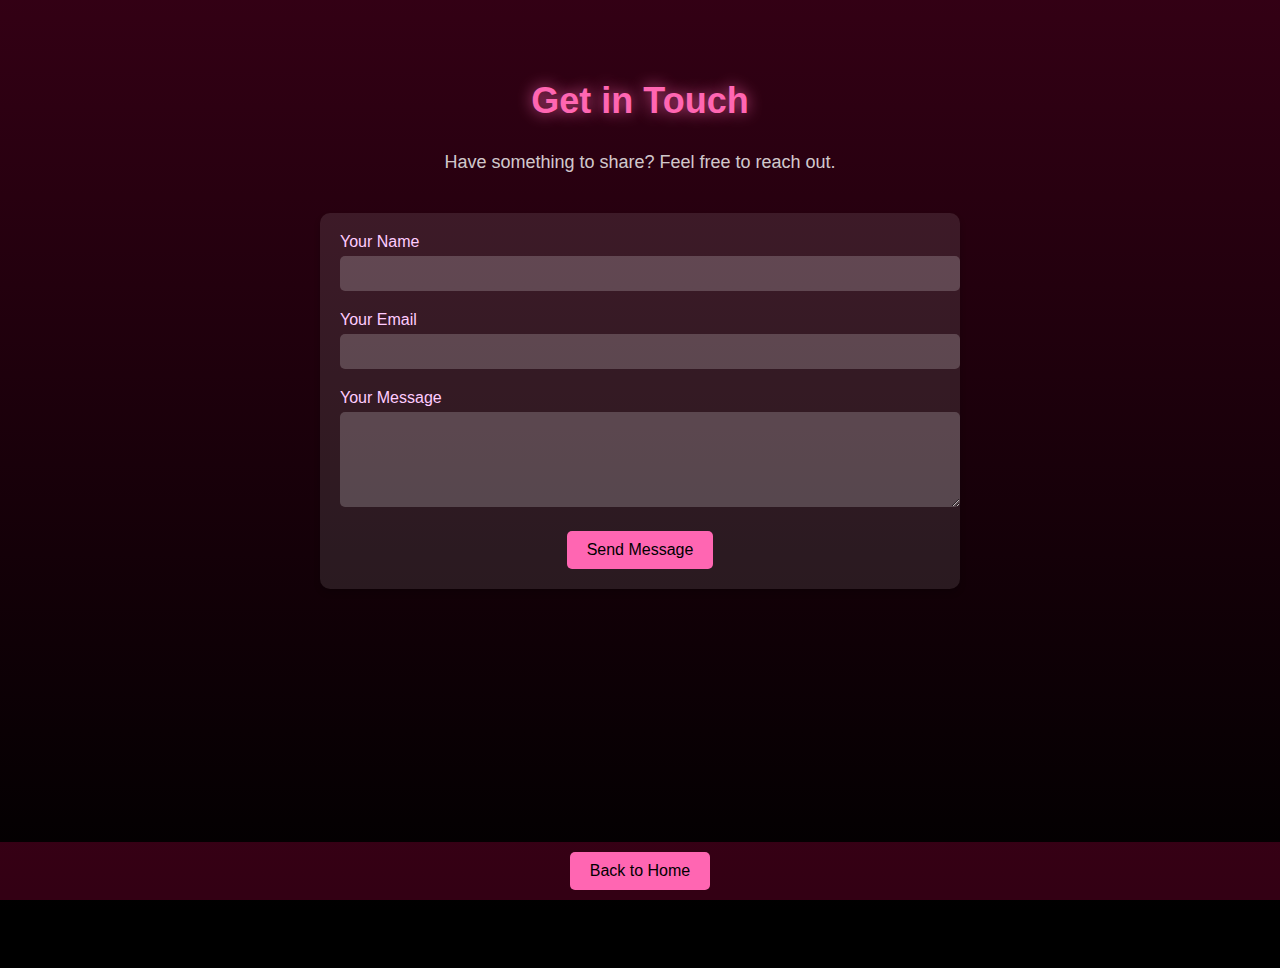
==== contact.html @ 1e94e149 "Initial commit for Aisha's website" ====
<!DOCTYPE html>
<html lang="en">
<head>
  <meta charset="UTF-8">
  <meta name="viewport" content="width=device-width, initial-scale=1.0">
  <title>Contact Aisha</title>
</head>
<body style="margin: 0; font-family: 'Arial', sans-serif; background-color: black; color: white;">

  <!-- Contact Section -->
  <section style="padding: 50px 20px; background: linear-gradient(to bottom, rgba(255, 0, 102, 0.2), rgba(0, 0, 0, 0.8)); min-height: 90vh;">
    <div style="text-align: center; margin-bottom: 40px;">
      <h2 style="font-size: 36px; color: #ff66b2; text-shadow: 0 0 15px rgba(255, 102, 178, 0.8);">
        Get in Touch
      </h2>
      <p style="font-size: 18px; color: rgba(255, 255, 255, 0.8);">
        Have something to share? Feel free to reach out.
      </p>
    </div>

    <!-- Contact Form -->
    <form style="max-width: 600px; margin: 0 auto; background: rgba(255, 255, 255, 0.1); padding: 20px; border-radius: 10px; box-shadow: 0 4px 6px rgba(0, 0, 0, 0.2);"
          onsubmit="return sendEmail()">
      <div style="margin-bottom: 20px;">
        <label for="name" style="display: block; margin-bottom: 5px; color: #ffccff;">Your Name</label>
        <input type="text" id="name" name="name" required 
               style="width: 100%; padding: 10px; border: none; border-radius: 5px; background: rgba(255, 255, 255, 0.2); color: white;">
      </div>
      <div style="margin-bottom: 20px;">
        <label for="email" style="display: block; margin-bottom: 5px; color: #ffccff;">Your Email</label>
        <input type="email" id="email" name="email" required 
               style="width: 100%; padding: 10px; border: none; border-radius: 5px; background: rgba(255, 255, 255, 0.2); color: white;">
      </div>
      <div style="margin-bottom: 20px;">
        <label for="message" style="display: block; margin-bottom: 5px; color: #ffccff;">Your Message</label>
        <textarea id="message" name="message" rows="5" required 
                  style="width: 100%; padding: 10px; border: none; border-radius: 5px; background: rgba(255, 255, 255, 0.2); color: white;"></textarea>
      </div>
      <div style="text-align: center;">
        <button type="submit" 
                style="background-color: #ff66b2; color: black; font-size: 16px; padding: 10px 20px; border: none; border-radius: 5px; cursor: pointer; transition: all 0.3s ease;">
          Send Message
        </button>
      </div>
    </form>
  </section>

  <!-- Back to Home Button -->
  <div style="text-align: center; padding: 10px 0; background: rgba(255, 0, 102, 0.2); position: sticky; bottom: 0;">
    <button onclick="goBack()" 
            style="background-color: #ff66b2; color: black; font-size: 16px; padding: 10px 20px; border: none; border-radius: 5px; cursor: pointer; transition: all 0.3s ease;">
      Back to Home
    </button>
  </div>

  <!-- Inline JavaScript -->
  <script>
    // Back to Home Function
    function goBack() {
      window.location.href = "index.html"; // Update this path if needed
    }

    // Send Email Function
    function sendEmail() {
      const name = document.getElementById("name").value;
      const email = document.getElementById("email").value;
      const message = document.getElementById("message").value;

      // Format the mailto link
      const mailtoLink = `mailto:balaaadhamu45@gmail.com?subject=Message from ${encodeURIComponent(name)}&body=From: ${encodeURIComponent(name)} (${encodeURIComponent(email)})%0A%0A${encodeURIComponent(message)}`;

      // Open the email client
      window.location.href = mailtoLink;
      return false; // Prevent default form submission
    }
  </script>
</body>
</html>
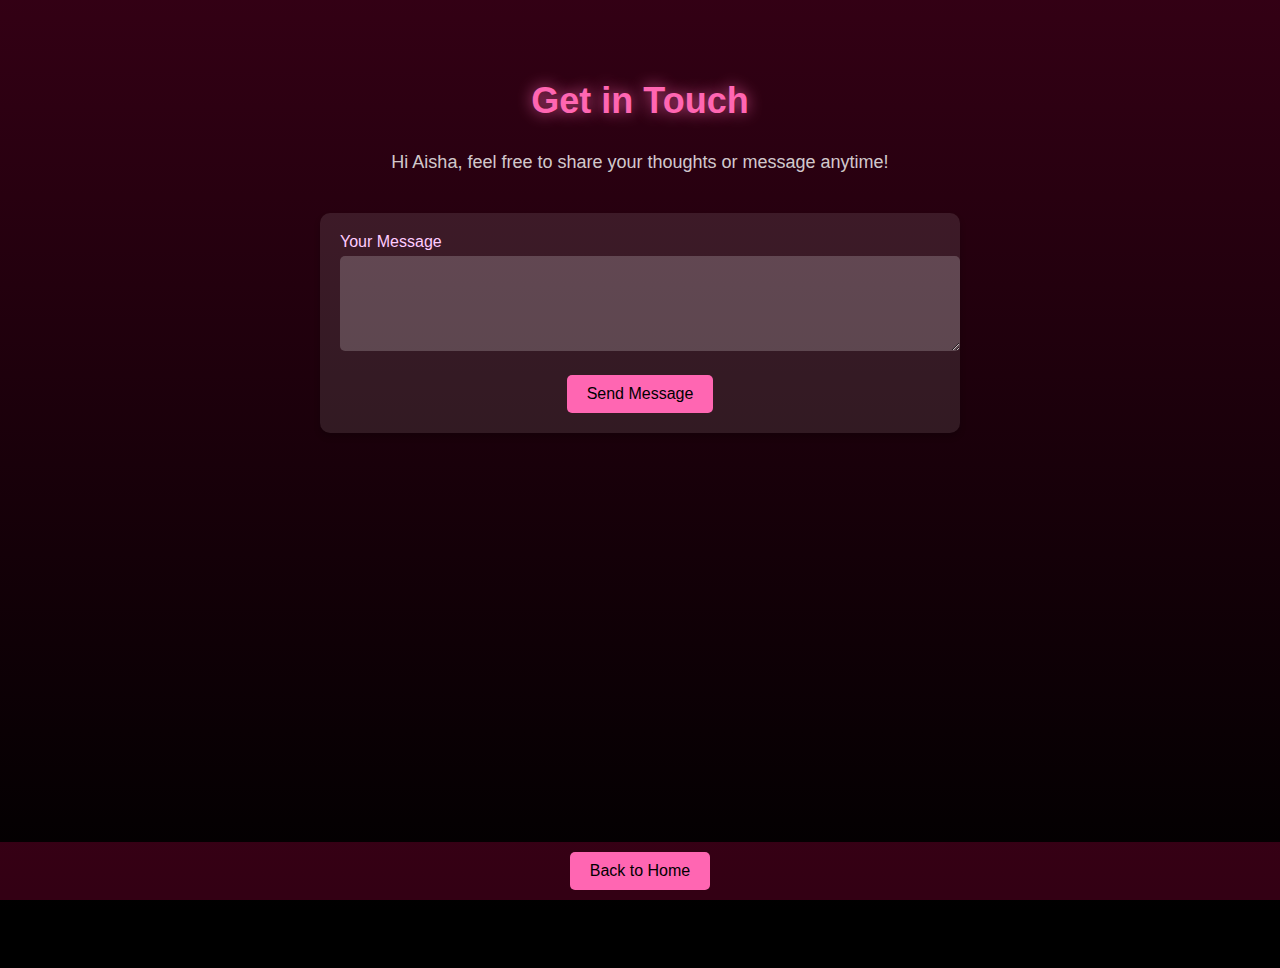
==== commit f55751c8: "made the contact form work" ====
--- a/contact.html
+++ b/contact.html
@@ -14,23 +14,13 @@
         Get in Touch
       </h2>
       <p style="font-size: 18px; color: rgba(255, 255, 255, 0.8);">
-        Have something to share? Feel free to reach out.
+        Hi Aisha, feel free to share your thoughts or message anytime!
       </p>
     </div>
 
     <!-- Contact Form -->
     <form style="max-width: 600px; margin: 0 auto; background: rgba(255, 255, 255, 0.1); padding: 20px; border-radius: 10px; box-shadow: 0 4px 6px rgba(0, 0, 0, 0.2);"
           onsubmit="return sendEmail()">
-      <div style="margin-bottom: 20px;">
-        <label for="name" style="display: block; margin-bottom: 5px; color: #ffccff;">Your Name</label>
-        <input type="text" id="name" name="name" required 
-               style="width: 100%; padding: 10px; border: none; border-radius: 5px; background: rgba(255, 255, 255, 0.2); color: white;">
-      </div>
-      <div style="margin-bottom: 20px;">
-        <label for="email" style="display: block; margin-bottom: 5px; color: #ffccff;">Your Email</label>
-        <input type="email" id="email" name="email" required 
-               style="width: 100%; padding: 10px; border: none; border-radius: 5px; background: rgba(255, 255, 255, 0.2); color: white;">
-      </div>
       <div style="margin-bottom: 20px;">
         <label for="message" style="display: block; margin-bottom: 5px; color: #ffccff;">Your Message</label>
         <textarea id="message" name="message" rows="5" required 
@@ -62,12 +52,10 @@
 
     // Send Email Function
     function sendEmail() {
-      const name = document.getElementById("name").value;
-      const email = document.getElementById("email").value;
       const message = document.getElementById("message").value;
 
       // Format the mailto link
-      const mailtoLink = `mailto:balaaadhamu45@gmail.com?subject=Message from ${encodeURIComponent(name)}&body=From: ${encodeURIComponent(name)} (${encodeURIComponent(email)})%0A%0A${encodeURIComponent(message)}`;
+      const mailtoLink = `mailto:balaaadhamu45@gmail.com?subject=Message from Aisha&body=${encodeURIComponent(message)}`;
 
       // Open the email client
       window.location.href = mailtoLink;
